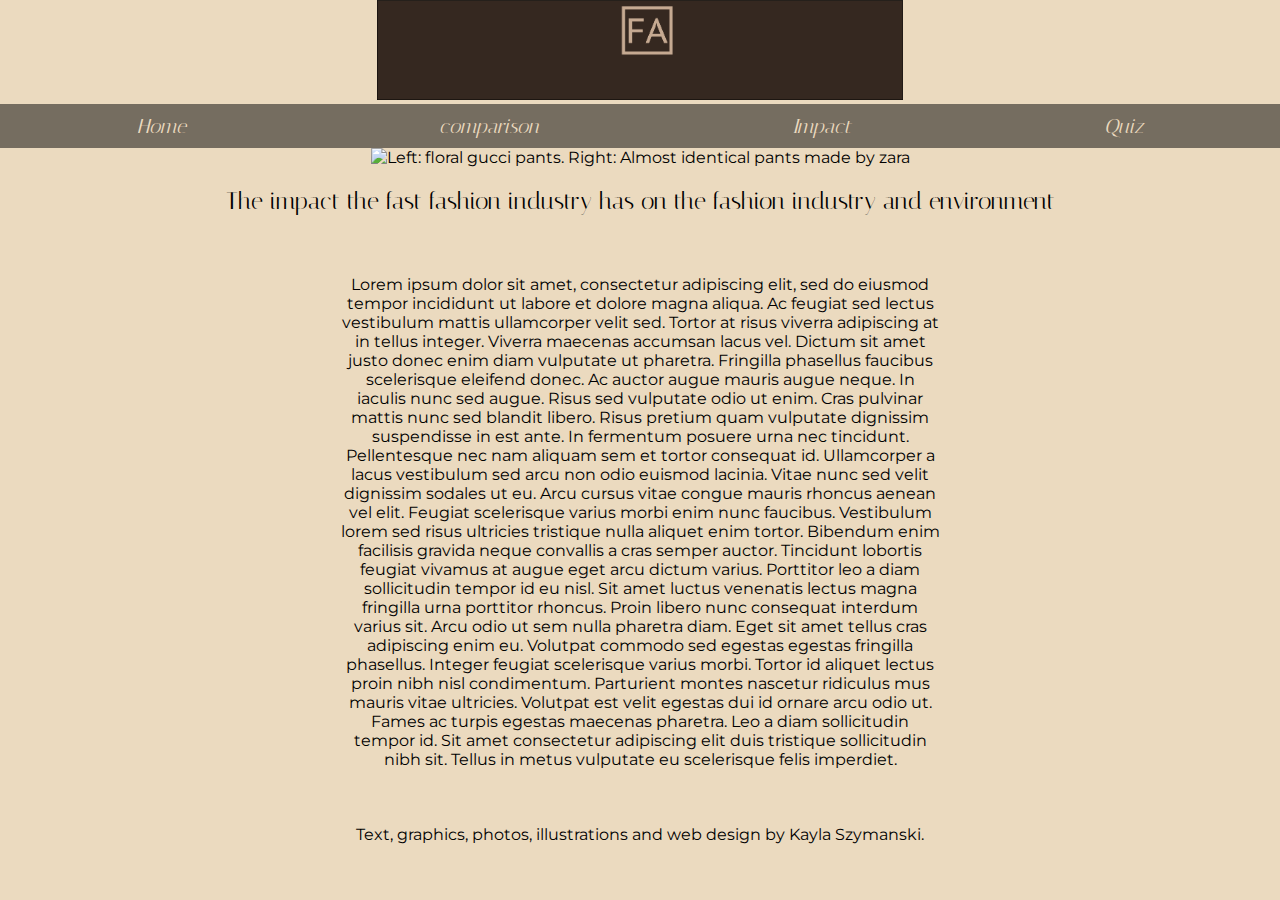
==== index.html @ d2d41ce1 "changes to header and adding pic" ====
<!DOCTYPE html>

<html lang="en">
<head>
  <title>The impact the fast fashion industry has on the fashion industry and environment</title>
  <meta charset="utf-8">
  <meta name="description" content="Kayla Szymanski">
  <meta name="author" content="Kayla Szymanski">
  <meta name="keywords" content="Kayla Szymanski"/>
  <link rel="preconnect" href="https://fonts.googleapis.com">
  <link rel="preconnect" href="https://fonts.gstatic.com" crossorigin>
  <link href="https://fonts.googleapis.com/css2?family=Italiana&family=Montserrat:ital,wght@0,400;1,200&display=swap" rel="stylesheet">
  <link rel="stylesheet" href="style.css">
</head>

<body>

  <div class="logo">
          <img class="logo" src="logo.jpg" alt="Square around the letters FA "
          width=auto
          height="100"/>
          <div class="head1"
      </div>

<nav>
  <style>
    a { color: #EBDABF }
    </style>

        <ul id="menu_nav">
            <li>
                <a href="index.html">Home</a>
            </li>
            <li>
                <a href="second-page.html">comparison</a>
            </li>
            <li>
                <a href="impact.html">Impact</a>
            </li>
            <li>
                <a href="quiz.html">Quiz</a>
            </li>
        </ul>

    </nav>

    <div class="guccivzara">
            <img class="guccivzara" src="guccivzara" alt="Left: floral gucci pants. Right: Almost identical pants made by zara "
            width=auto
            height="100"/>
            <div class="head1"
        </div>


    <div id="intro">
           <h2> The impact the fast fashion industry has on the fashion industry and environment </h2>

           <p>Lorem ipsum dolor sit amet, consectetur adipiscing elit, sed do eiusmod tempor incididunt ut labore et dolore magna aliqua. Ac feugiat sed lectus vestibulum mattis ullamcorper velit sed. Tortor at risus viverra adipiscing at in tellus integer. Viverra maecenas accumsan lacus vel. Dictum sit amet justo donec enim diam vulputate ut pharetra. Fringilla phasellus faucibus scelerisque eleifend donec. Ac auctor augue mauris augue neque. In iaculis nunc sed augue. Risus sed vulputate odio ut enim. Cras pulvinar mattis nunc sed blandit libero. Risus pretium quam vulputate dignissim suspendisse in est ante. In fermentum posuere urna nec tincidunt. Pellentesque nec nam aliquam sem et tortor consequat id. Ullamcorper a lacus vestibulum sed arcu non odio euismod lacinia. Vitae nunc sed velit dignissim sodales ut eu. Arcu cursus vitae congue mauris rhoncus aenean vel elit. Feugiat scelerisque varius morbi enim nunc faucibus. Vestibulum lorem sed risus ultricies tristique nulla aliquet enim tortor. Bibendum enim facilisis gravida neque convallis a cras semper auctor. Tincidunt lobortis feugiat vivamus at augue eget arcu dictum varius. Porttitor leo a diam sollicitudin tempor id eu nisl. Sit amet luctus venenatis lectus magna fringilla urna porttitor rhoncus. Proin libero nunc consequat interdum varius sit. Arcu odio ut sem nulla pharetra diam. Eget sit amet tellus cras adipiscing enim eu. Volutpat commodo sed egestas egestas fringilla phasellus. Integer feugiat scelerisque varius morbi. Tortor id aliquet lectus proin nibh nisl condimentum. Parturient montes nascetur ridiculus mus mauris vitae ultricies. Volutpat est velit egestas dui id ornare arcu odio ut. Fames ac turpis egestas maecenas pharetra. Leo a diam sollicitudin tempor id. Sit amet consectetur adipiscing elit duis tristique sollicitudin nibh sit. Tellus in metus vulputate eu scelerisque felis imperdiet.</p>

       </div>

       <footer> Text, graphics, photos, illustrations and web design by Kayla Szymanski. </footer>

   </body>

   <script src="main.js" type="text/javascript"></script>

   </html>
---- style.css ----
body{
  background: #EBDABF;
  text-align: center;
  margin: 0;
  padding: 0;
  font-family: 'Montserrat', sans-serif;
}

h1{
  font-family:'Italiana', serif;
  font-weight: 400;
  margin: auto;
  padding: auto;
  font size: 16px
}

h2{
  font-family:'Italiana', serif;
  font-weight: 400;
  font-size: normal;
  margin: 10px
  padding: 10px
}

h3 {
  font-family: 'Italiana', serif;
  font-size: 1.25em;
}

ul{
  margin: :10px
  padding: 10px
}

li{
  margin: 0px;
  padding: 0px;
  border: none;
}

p {
  font-family: 'Montserrat', sans-serif;
  font-size: 1em;
  margin-left: auto;
  margin-right: auto;
  padding: 40px;
  max-width: 600px;
  text-align: center;
}

#menu_nav {
  background-color: #756D60;
  font-family: 'Montserrat', sans-serif;
  font-style: italic;
  list-style-type: none;
  margin: 0px;
  padding: 10px;
  display:flex;
  flex-direction: row;
  justify-content: space-around;
  align-items:stretch;




.logo {
  position: relative;
  text-align: center;
}

.head1 {
  position: absolute;
  top: 50%;
  left: 50%;
  transform: translate(-50%, -50%);
}

.firehead {
  width: 100%;
  opacity: 70%;
}

a{
  text-decoration:none;
  font-weight: 200;
  font-style: italic;
  color: #CEBFA7;

}

.photo {
  border: 0;
  margin: 10px;
  width: 85%;
  min-width: 200px;
  max-width: 400px;
}

.photo:hover {
  opacity: 40%;
}

#photocontainer {
  display: flex;
  flex-wrap: wrap;
  justify-content: space-around;
}

.graphic {
  border: 0;
  margin: 35px;
  width: 75%;
  min-width: 200px;
  max-width: 400px;
}

.captioncontainer {
  display: flex;
  flex-direction: column;
  align-items: center;
  flex-wrap: wrap;
}

.caption {
  font-family: 'Montserrat', sans-serif;
  margin-top: 0px;
  text-align: center;
}

footer {
  font-family: 'Italiana', serif;
  justify-content: center;
  margin-top: 40px;
  margin-bottom: 20px;
  padding: 10px;
  background-color: #EBDABF;
  font-weight: bold;
}

@media screen and (min-width:600px) {

  a {
    text-decoration: none;
    font-family: 'Italiana', serif;
    font-size: 1.25em;
    color: #EBDABF;
  }
}

@media screen and (max-width: 599px) {

  h1 {
    font-size: 2em;
  }

  p {
    margin: 20px;
  }

  .nav {
    display: flex;
    flex-direction: column;
    justify-content: space-around;
    align-items: center;
  }


  #menu_nav {
    display: none;
    flex-direction: column
  }
}
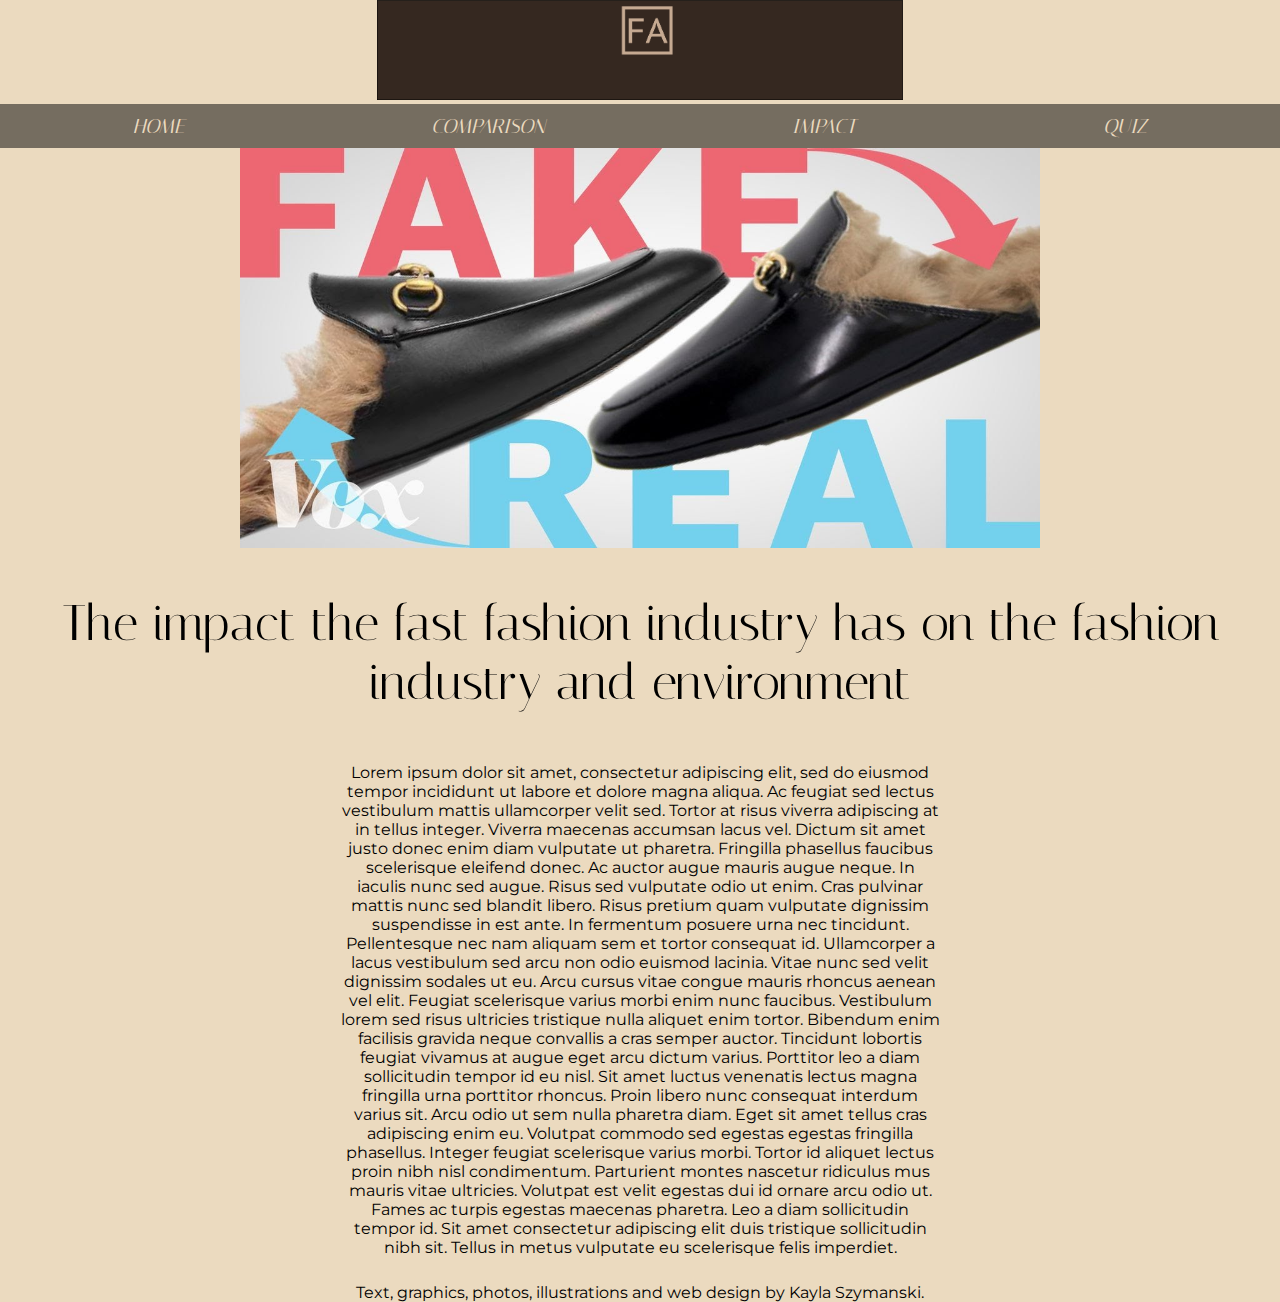
==== commit 50019d15: "adding all my pages" ====
--- a/index.html
+++ b/index.html
@@ -24,30 +24,31 @@
 
 <nav>
   <style>
-    a { color: #EBDABF }
+    a { color: #EBDABF
+    }
     </style>
 
         <ul id="menu_nav">
             <li>
-                <a href="index.html">Home</a>
+                <a href="index.html">HOME</a>
             </li>
             <li>
-                <a href="second-page.html">comparison</a>
+                <a href="second-page.html">COMPARISON</a>
             </li>
             <li>
-                <a href="impact.html">Impact</a>
+                <a href="impact.html">IMPACT</a>
             </li>
             <li>
-                <a href="quiz.html">Quiz</a>
+                <a href="quiz.html">QUIZ</a>
             </li>
         </ul>
 
     </nav>
 
-    <div class="guccivzara">
-            <img class="guccivzara" src="guccivzara" alt="Left: floral gucci pants. Right: Almost identical pants made by zara "
-            width=auto
-            height="100"/>
+    <div class="maxresdefault">
+            <img class="maxresdefault" src="maxresdefault.jpg" alt="top: gucci slides with fur. bottom: Almost identical shoes made by zara "
+            width=800
+            height=400/>
             <div class="head1"
         </div>
 
--- a/style.css
+++ b/style.css
@@ -1,8 +1,8 @@
 body{
   background: #EBDABF;
   text-align: center;
-  margin: 0;
-  padding: 0;
+  margin: auto;
+  padding: auto;
   font-family: 'Montserrat', sans-serif;
 }
 
@@ -17,9 +17,9 @@
 h2{
   font-family:'Italiana', serif;
   font-weight: 400;
-  font-size: normal;
-  margin: 10px
-  padding: 10px
+  font-size: 50px;
+  margin: 2px
+  padding: 2px
 }
 
 h3 {
@@ -43,7 +43,7 @@
   font-size: 1em;
   margin-left: auto;
   margin-right: auto;
-  padding: 40px;
+  padding: 10px;
   max-width: 600px;
   text-align: center;
 }
@@ -131,7 +131,7 @@
   font-family: 'Italiana', serif;
   justify-content: center;
   margin-top: 40px;
-  margin-bottom: 20px;
+  margin-bottom: 10px;
   padding: 10px;
   background-color: #EBDABF;
   font-weight: bold;
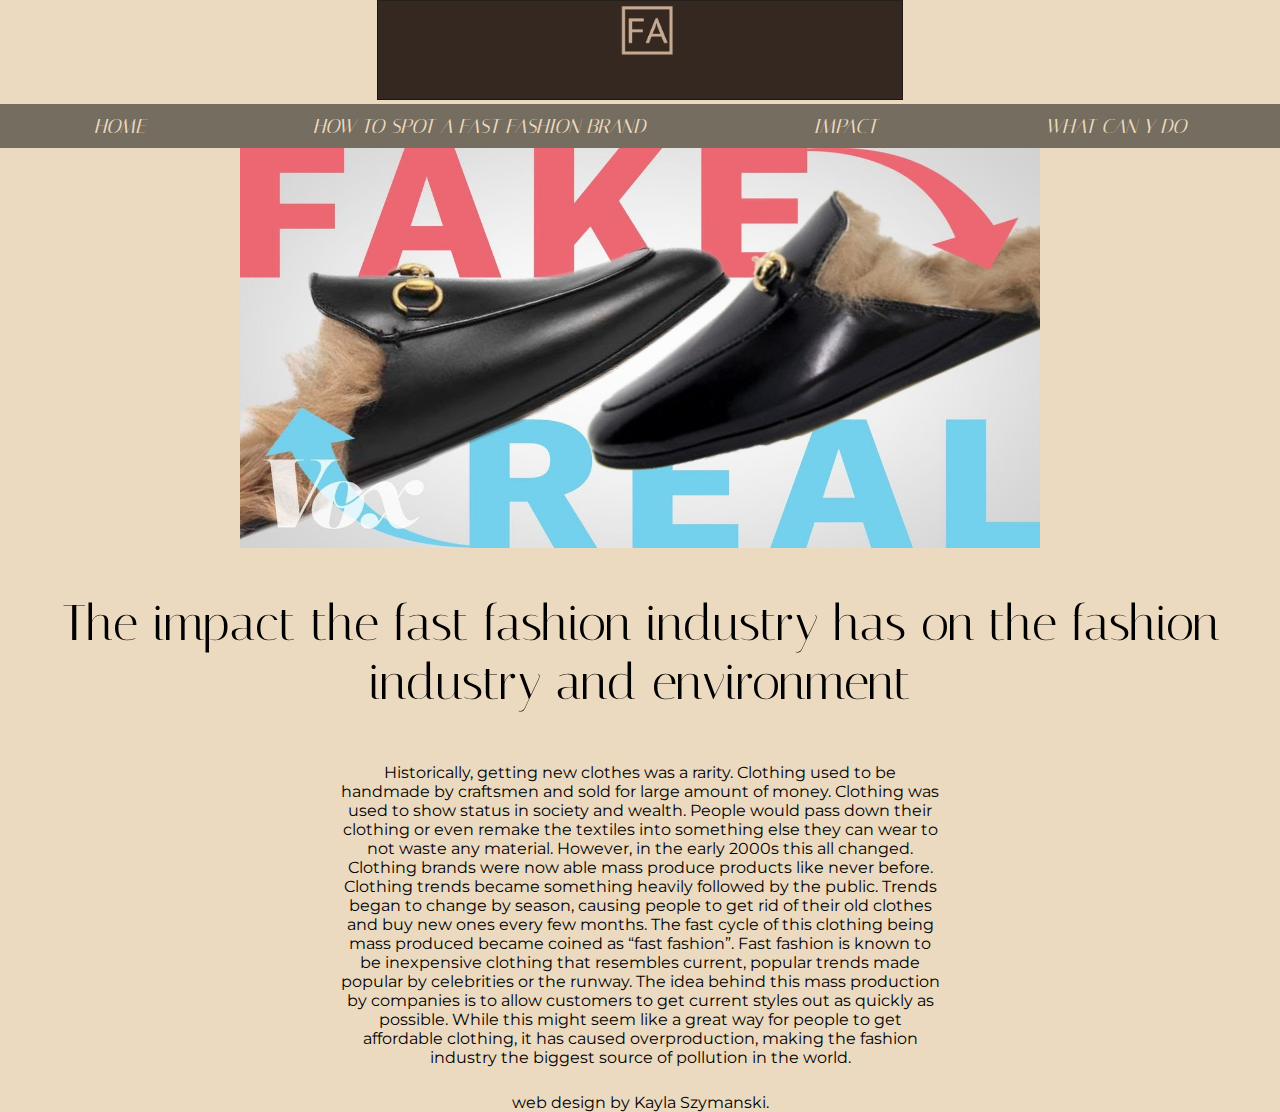
==== commit 41a742fc: "CHANGES TO NAV" ====
--- a/index.html
+++ b/index.html
@@ -33,13 +33,13 @@
                 <a href="index.html">HOME</a>
             </li>
             <li>
-                <a href="second-page.html">COMPARISON</a>
+                <a href="second-page.html">HOW TO SPOT A FAST FASHION BRAND</a>
             </li>
             <li>
                 <a href="impact.html">IMPACT</a>
             </li>
             <li>
-                <a href="quiz.html">QUIZ</a>
+                <a href="quiz.html">WHAT CAN Y DO</a>
             </li>
         </ul>
 
@@ -56,13 +56,13 @@
     <div id="intro">
            <h2> The impact the fast fashion industry has on the fashion industry and environment </h2>
 
-           <p>Lorem ipsum dolor sit amet, consectetur adipiscing elit, sed do eiusmod tempor incididunt ut labore et dolore magna aliqua. Ac feugiat sed lectus vestibulum mattis ullamcorper velit sed. Tortor at risus viverra adipiscing at in tellus integer. Viverra maecenas accumsan lacus vel. Dictum sit amet justo donec enim diam vulputate ut pharetra. Fringilla phasellus faucibus scelerisque eleifend donec. Ac auctor augue mauris augue neque. In iaculis nunc sed augue. Risus sed vulputate odio ut enim. Cras pulvinar mattis nunc sed blandit libero. Risus pretium quam vulputate dignissim suspendisse in est ante. In fermentum posuere urna nec tincidunt. Pellentesque nec nam aliquam sem et tortor consequat id. Ullamcorper a lacus vestibulum sed arcu non odio euismod lacinia. Vitae nunc sed velit dignissim sodales ut eu. Arcu cursus vitae congue mauris rhoncus aenean vel elit. Feugiat scelerisque varius morbi enim nunc faucibus. Vestibulum lorem sed risus ultricies tristique nulla aliquet enim tortor. Bibendum enim facilisis gravida neque convallis a cras semper auctor. Tincidunt lobortis feugiat vivamus at augue eget arcu dictum varius. Porttitor leo a diam sollicitudin tempor id eu nisl. Sit amet luctus venenatis lectus magna fringilla urna porttitor rhoncus. Proin libero nunc consequat interdum varius sit. Arcu odio ut sem nulla pharetra diam. Eget sit amet tellus cras adipiscing enim eu. Volutpat commodo sed egestas egestas fringilla phasellus. Integer feugiat scelerisque varius morbi. Tortor id aliquet lectus proin nibh nisl condimentum. Parturient montes nascetur ridiculus mus mauris vitae ultricies. Volutpat est velit egestas dui id ornare arcu odio ut. Fames ac turpis egestas maecenas pharetra. Leo a diam sollicitudin tempor id. Sit amet consectetur adipiscing elit duis tristique sollicitudin nibh sit. Tellus in metus vulputate eu scelerisque felis imperdiet.</p>
+           <p>Historically, getting new clothes was a rarity. Clothing used to be handmade by craftsmen and sold for large amount of money. Clothing was used to show status in society and wealth. People would pass down their clothing or even remake the textiles into something else they can wear to not waste any material. However, in the early 2000s this all changed. Clothing brands were now able mass produce products like never before. Clothing trends became something heavily followed by the public. Trends began to change by season, causing people to get rid of their old clothes and buy new ones every few months. The fast cycle of this clothing being mass produced became coined as “fast fashion”. Fast fashion is known to be inexpensive clothing that resembles current, popular trends made popular by celebrities or the runway. The idea behind this mass production by companies is to allow customers to get current styles out as quickly as possible. While this might seem like a great way for people to get affordable clothing, it has caused overproduction, making the fashion industry the biggest source of pollution in the world. </p>
 
        </div>
 
-       <footer> Text, graphics, photos, illustrations and web design by Kayla Szymanski. </footer>
 
    </body>
+    <footer> web design by Kayla Szymanski. </footer>
 
    <script src="main.js" type="text/javascript"></script>
 
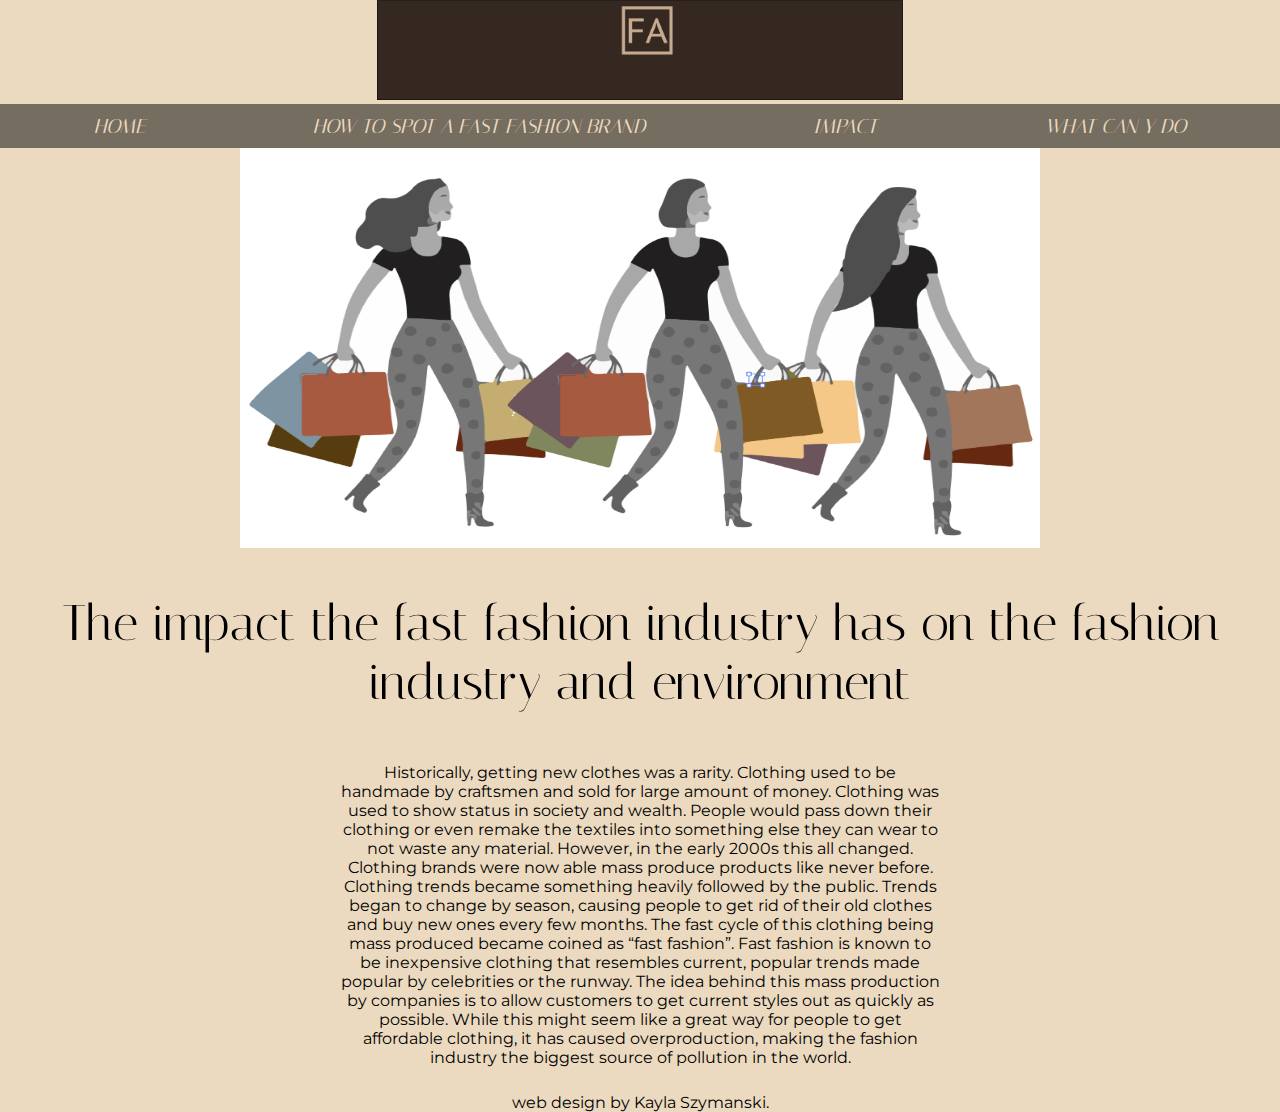
==== commit 603bf125: "updated pic" ====
--- a/index.html
+++ b/index.html
@@ -46,7 +46,7 @@
     </nav>
 
     <div class="maxresdefault">
-            <img class="maxresdefault" src="maxresdefault.jpg" alt="top: gucci slides with fur. bottom: Almost identical shoes made by zara "
+            <img class="shopping" src="shopping.jpg" alt="three silouetts of women shopping. All of them have different colored shopping bags. "
             width=800
             height=400/>
             <div class="head1"
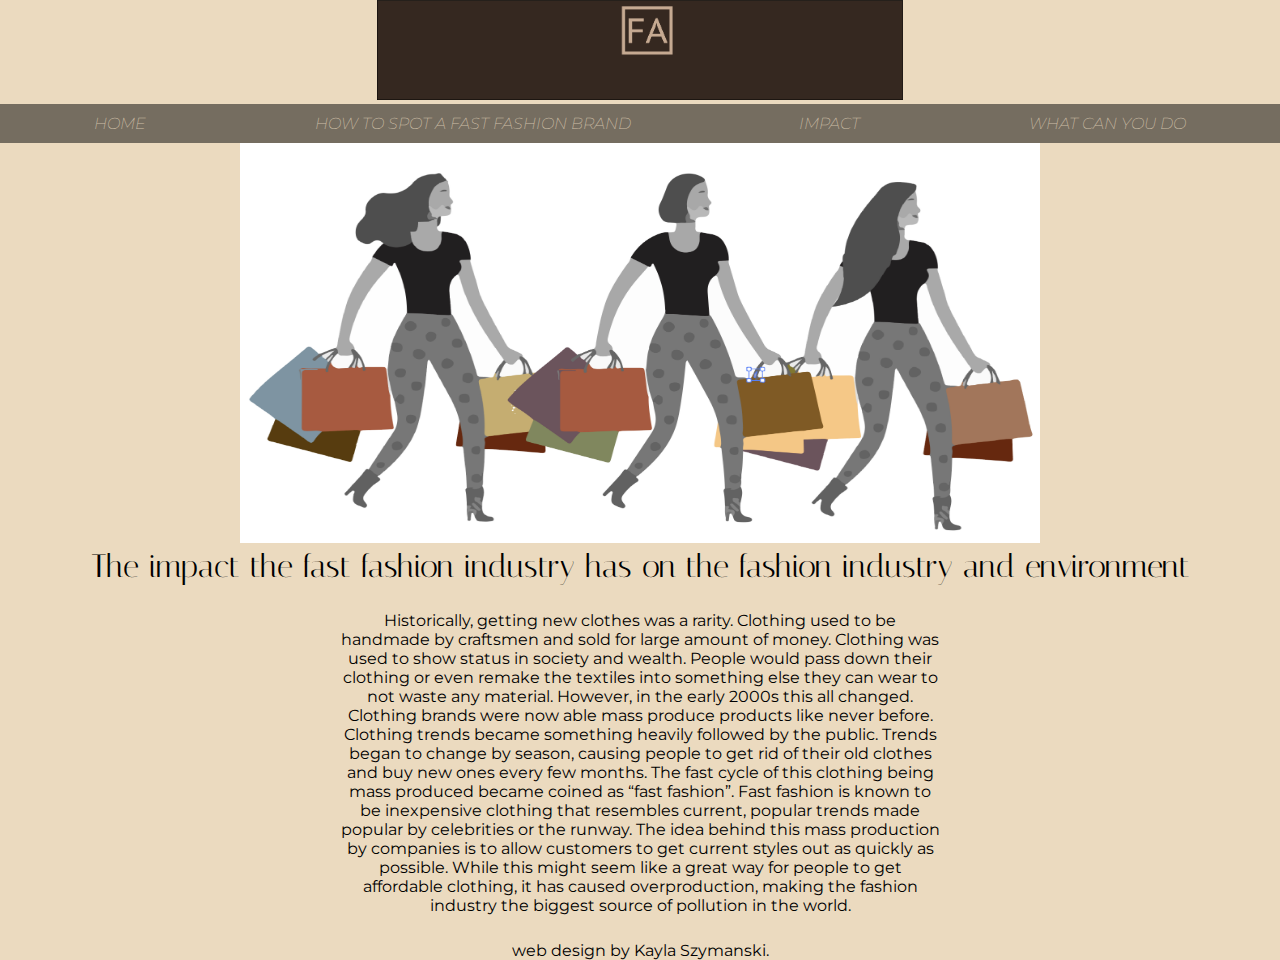
==== commit 88bdcd57: "nav" ====
--- a/index.html
+++ b/index.html
@@ -39,7 +39,7 @@
                 <a href="impact.html">IMPACT</a>
             </li>
             <li>
-                <a href="quiz.html">WHAT CAN Y DO</a>
+                <a href="quiz.html">WHAT CAN YOU DO</a>
             </li>
         </ul>
 
@@ -54,7 +54,7 @@
 
 
     <div id="intro">
-           <h2> The impact the fast fashion industry has on the fashion industry and environment </h2>
+           <h1> The impact the fast fashion industry has on the fashion industry and environment </h1>
 
            <p>Historically, getting new clothes was a rarity. Clothing used to be handmade by craftsmen and sold for large amount of money. Clothing was used to show status in society and wealth. People would pass down their clothing or even remake the textiles into something else they can wear to not waste any material. However, in the early 2000s this all changed. Clothing brands were now able mass produce products like never before. Clothing trends became something heavily followed by the public. Trends began to change by season, causing people to get rid of their old clothes and buy new ones every few months. The fast cycle of this clothing being mass produced became coined as “fast fashion”. Fast fashion is known to be inexpensive clothing that resembles current, popular trends made popular by celebrities or the runway. The idea behind this mass production by companies is to allow customers to get current styles out as quickly as possible. While this might seem like a great way for people to get affordable clothing, it has caused overproduction, making the fashion industry the biggest source of pollution in the world. </p>
 
--- a/style.css
+++ b/style.css
@@ -11,13 +11,13 @@
   font-weight: 400;
   margin: auto;
   padding: auto;
-  font size: 16px
+  font size: 50px
 }
 
 h2{
   font-family:'Italiana', serif;
   font-weight: 400;
-  font-size: 50px;
+  font-size: 20px;
   margin: 2px
   padding: 2px
 }
@@ -48,6 +48,10 @@
   text-align: center;
 }
 
+li{
+  display: list-item;
+text-align: justify;
+}
 #menu_nav {
   background-color: #756D60;
   font-family: 'Montserrat', sans-serif;
@@ -127,6 +131,84 @@
   text-align: center;
 }
 
+body{
+    padding: 0;
+    margin: 0;
+    width:100vw;
+    height: 100vh;
+}
+.panel{
+    height: 100vh;
+    display: flex;
+    flex-direction: column;
+    justify-content: center;
+    align-items: center;
+.question-container{
+    margin: 10px;
+    padding: 5px;
+    width: 80vw;
+    height: 10vh;
+    background-color: #CEBFA7;
+    font-size: x-large;
+    text-align: center;
+
+}
+
+.result{
+    margin: 10px;
+    padding: 5px;
+    width:80vw;
+    height: 10vh;
+    text-align: center;
+    font-size: 50px;
+  }
+
+  .option-container{
+    display: flex;
+    justify-content: space-around;
+    margin: 10px;
+    padding: 5px;
+    width: 80vw;
+    height: 20vh;
+    background-color: #756D60;
+  }
+
+  .option{
+    padding: 10px;
+    width: 15vw;
+    height: 10vh;
+    font-size: larger;
+    background-color: #CEBFA7;
+    border-radius: 25%;
+}
+.option:hover{
+    background-color: white;
+  }
+  .navigation{
+    width: 80vw;
+    height: 10vh;
+    margin: 10px;
+    padding: 5px;
+    display: flex;
+    justify-content: space-around;
+    background-color:#756D60;
+}
+
+.evaluate,.next{
+    width:30vw;
+    height: 8vh;
+    padding: 5px;
+    font-size: larger;
+}
+.evaluate{
+
+    background-color: #756D60;
+}
+.next{
+    color: white;
+    background-color: #756D60;
+}
+
 footer {
   font-family: 'Italiana', serif;
   justify-content: center;
@@ -135,6 +217,10 @@
   padding: 10px;
   background-color: #EBDABF;
   font-weight: bold;
+  position: relative;
+  margin-top: -180px;
+  /* negative value of footer height */
+  height: 180px;
 }
 
 @media screen and (min-width:600px) {
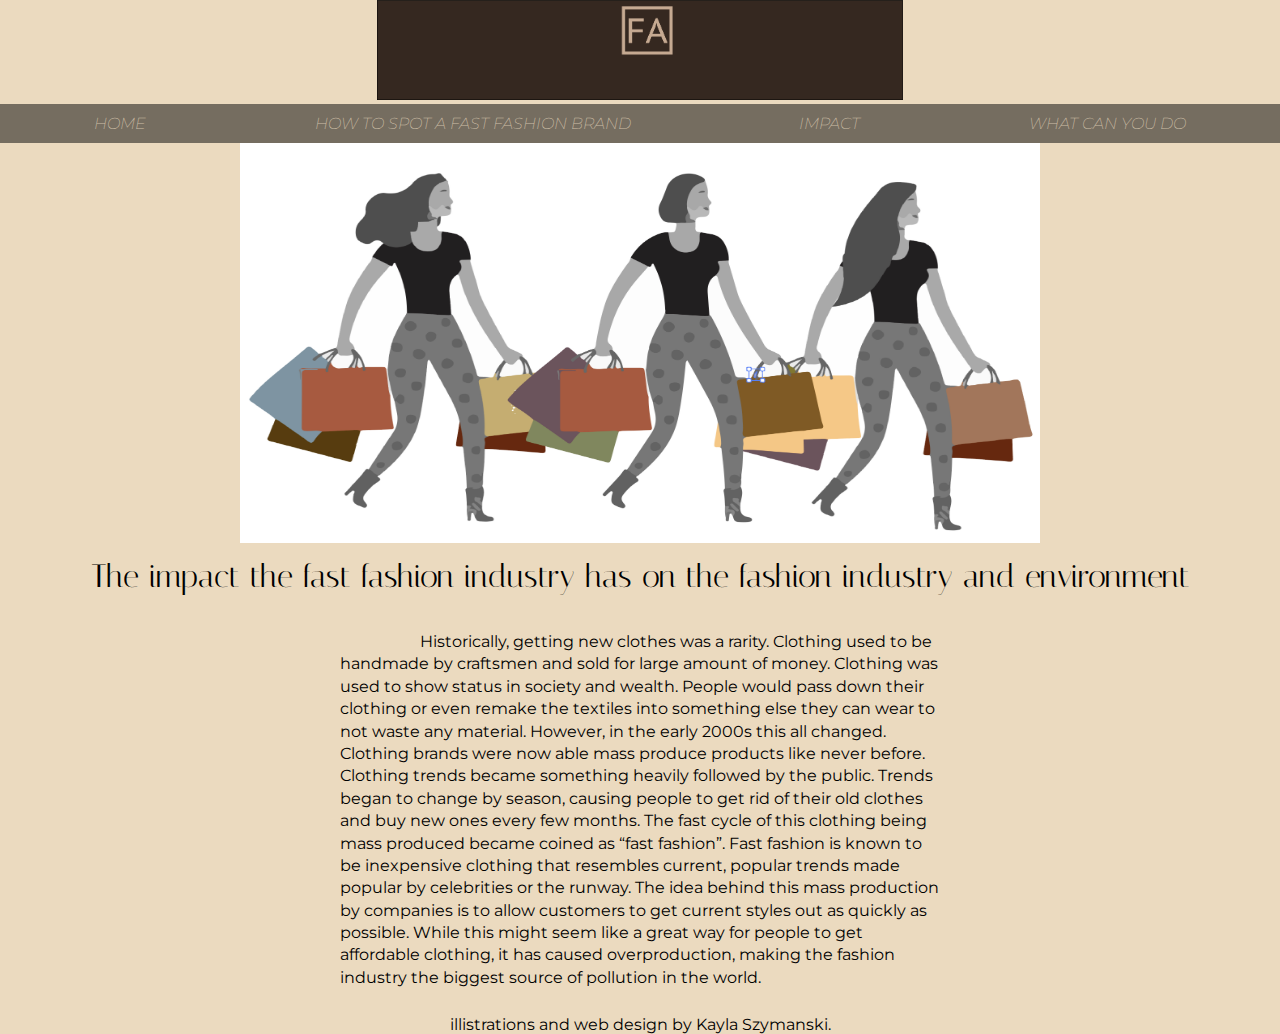
==== commit a360f58a: "footer" ====
--- a/index.html
+++ b/index.html
@@ -54,6 +54,13 @@
 
 
     <div id="intro">
+      <style>
+      p{
+        text-indent: 5.0em;
+        text-align: left;
+        line-height:1.4;
+      }
+      </style>
            <h1> The impact the fast fashion industry has on the fashion industry and environment </h1>
 
            <p>Historically, getting new clothes was a rarity. Clothing used to be handmade by craftsmen and sold for large amount of money. Clothing was used to show status in society and wealth. People would pass down their clothing or even remake the textiles into something else they can wear to not waste any material. However, in the early 2000s this all changed. Clothing brands were now able mass produce products like never before. Clothing trends became something heavily followed by the public. Trends began to change by season, causing people to get rid of their old clothes and buy new ones every few months. The fast cycle of this clothing being mass produced became coined as “fast fashion”. Fast fashion is known to be inexpensive clothing that resembles current, popular trends made popular by celebrities or the runway. The idea behind this mass production by companies is to allow customers to get current styles out as quickly as possible. While this might seem like a great way for people to get affordable clothing, it has caused overproduction, making the fashion industry the biggest source of pollution in the world. </p>
@@ -62,7 +69,7 @@
 
 
    </body>
-    <footer> web design by Kayla Szymanski. </footer>
+  <footer> illistrations and web design by Kayla Szymanski. </footer>
 
    <script src="main.js" type="text/javascript"></script>
 
--- a/style.css
+++ b/style.css
@@ -10,7 +10,7 @@
   font-family:'Italiana', serif;
   font-weight: 400;
   margin: auto;
-  padding: auto;
+  padding: 10px;
   font size: 50px
 }
 
@@ -30,12 +30,14 @@
 ul{
   margin: :10px
   padding: 10px
+  text-align:left;
 }
 
 li{
   margin: 0px;
   padding: 0px;
   border: none;
+  text-align: left;
 }
 
 p {
@@ -45,7 +47,7 @@
   margin-right: auto;
   padding: 10px;
   max-width: 600px;
-  text-align: center;
+  text-align: left;
 }
 
 li{
@@ -217,10 +219,9 @@
   padding: 10px;
   background-color: #EBDABF;
   font-weight: bold;
-  position: relative;
-  margin-top: -180px;
-  /* negative value of footer height */
-  height: 180px;
+  position:fixed;
+ bottom:0;
+ left:0;
 }
 
 @media screen and (min-width:600px) {
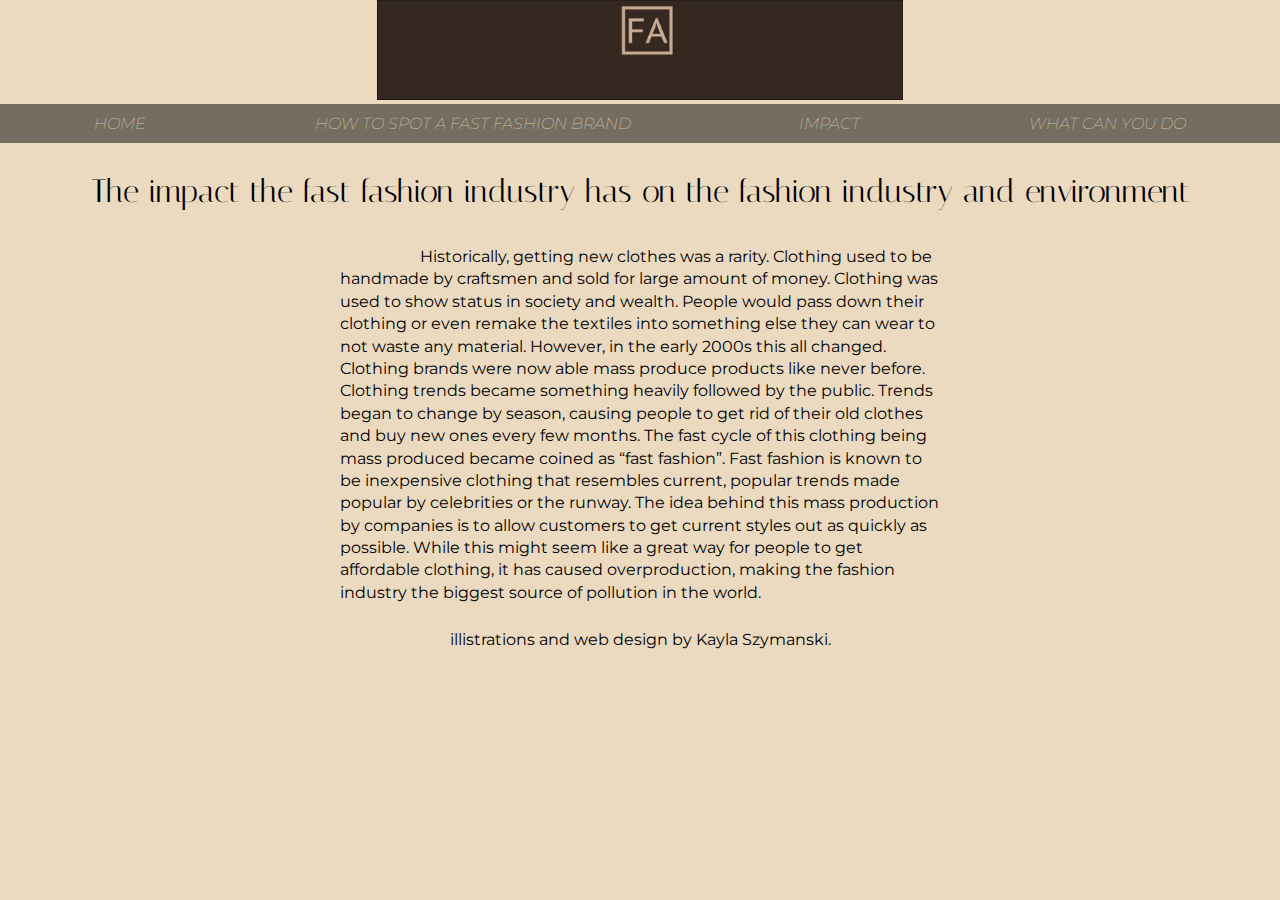
==== commit 8f8de671: "changing out photos" ====
--- a/index.html
+++ b/index.html
@@ -46,9 +46,7 @@
     </nav>
 
     <div class="maxresdefault">
-            <img class="shopping" src="shopping.jpg" alt="three silouetts of women shopping. All of them have different colored shopping bags. "
-            width=800
-            height=400/>
+            <img >
             <div class="head1"
         </div>
 
